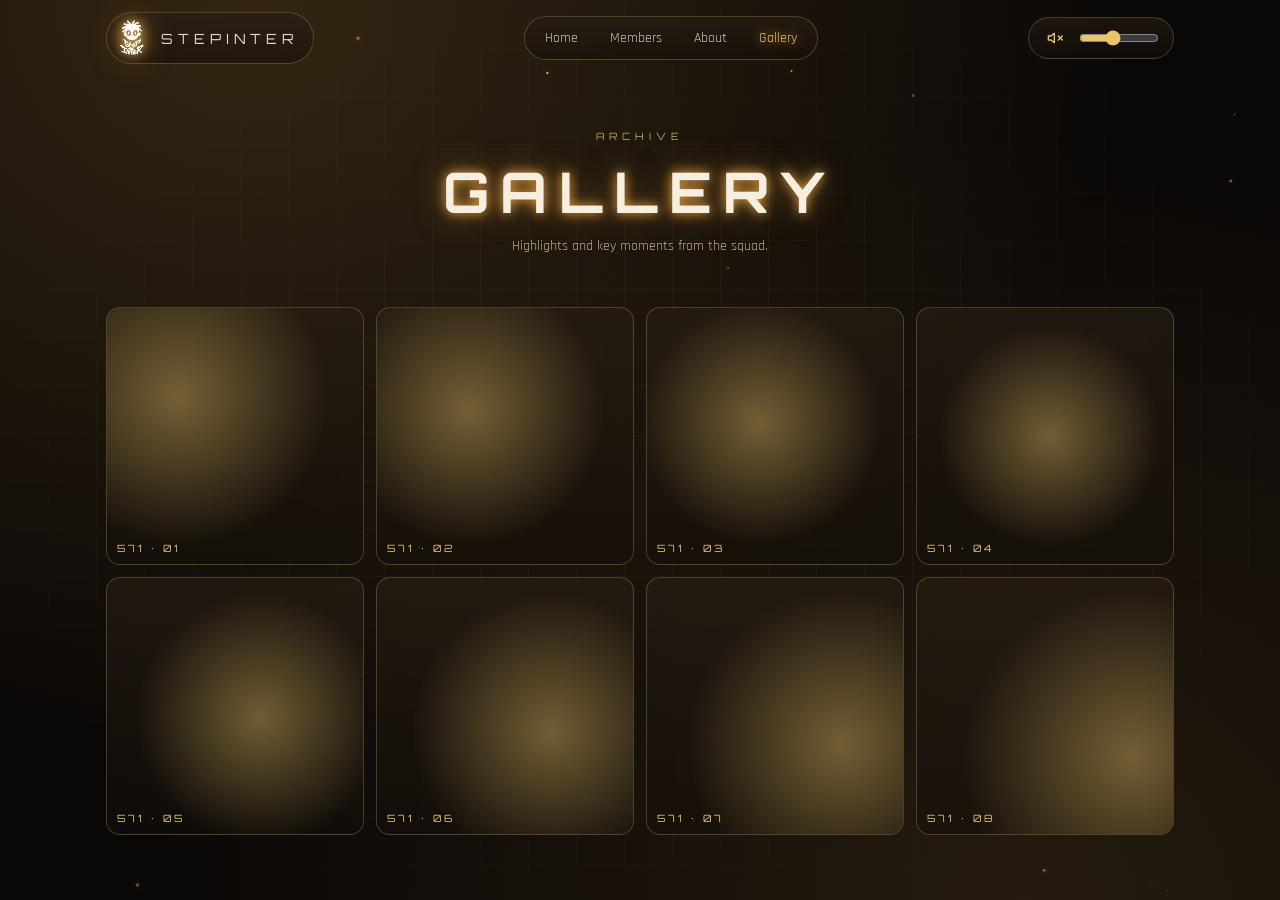
==== gallery.html @ 047aac61 "update" ====
<!DOCTYPE html>
<html lang="en">
<head>
<meta charset="UTF-8"/>
<meta name="viewport" content="width=device-width, initial-scale=1"/>
<title>Gallery — 571 / STEPINTER</title>
<meta name="description" content="Snapshots from the 571 / STEPINTER battlefront."/>
<link href="https://fonts.googleapis.com/css2?family=Orbitron:wght@500;700&family=Rajdhani:wght@400;600&display=swap" rel="stylesheet"/>
<link rel="stylesheet" href="styles.css"/>
</head>
<body>
<div id="nav-root"></div>
<main>
  <div class="bg-grid"></div>
  <canvas id="particles" class="particles"></canvas>
  <div class="container" style="position:relative;z-index:1">
    <header class="page-header">
      <p class="eyebrow">Archive</p>
      <h1 class="page-title text-glow">Gallery</h1>
      <p class="page-sub">Highlights and key moments from the squad.</p>
    </header>
    <div class="gal" id="gal"></div>
  </div>
</main>
<script src="app.js"></script>
<script>
  initNavbar("gallery");
  initParticles("particles", 30);
  const gal = document.getElementById("gal");
  let h = "";
  for(let n=1; n<=8; n++){
    h += `<div class="tile glass">
      <div class="glow" style="background: radial-gradient(circle at ${20+n*8}% ${30+n*5}%, rgba(232,196,106,.6), transparent 60%)"></div>
      <div class="lbl">571 · ${String(n).padStart(2,'0')}</div>
    </div>`;
  }
  gal.innerHTML = h;
</script>
</body>
</html>
---- styles.css ----
/* 571 / STEPINTER — static styles */
:root{
  --bg:#0a0807; --fg:#f6efe1; --muted:#bfae8a;
  --card:#15110d; --card2:#1d1812;
  --neon:#e8c46a; --neon-glow:#f0a946;
  --border:rgba(220,180,90,.35);
  --red:#ff5757;
}
*{box-sizing:border-box}
html,body{margin:0;padding:0;background:var(--bg);color:var(--fg);font-family:"Rajdhani","Inter",system-ui,sans-serif;-webkit-font-smoothing:antialiased;min-height:100%}
body{
  background-image:
    radial-gradient(ellipse at 20% 0%, rgba(240,170,70,.18), transparent 60%),
    radial-gradient(ellipse at 80% 100%, rgba(200,140,60,.14), transparent 60%);
  background-attachment:fixed;
}
a{color:inherit;text-decoration:none}
img{max-width:100%;display:block}
h1,h2,h3,.font-display{font-family:"Orbitron","Rajdhani",system-ui,sans-serif;letter-spacing:.02em;margin:0}
button{font-family:inherit;cursor:pointer}
.container{max-width:1100px;margin:0 auto;padding:0 16px}
.text-neon{color:var(--neon)}
.text-muted{color:var(--muted)}
.text-glow{text-shadow:0 0 12px var(--neon-glow),0 0 32px rgba(240,170,70,.5)}
.glass{background:linear-gradient(180deg, rgba(40,30,20,.65), rgba(20,15,10,.55));backdrop-filter:blur(14px);-webkit-backdrop-filter:blur(14px);border:1px solid rgba(220,180,90,.28);border-radius:14px}
.bg-grid{
  position:absolute;inset:0;
  background-image:
    linear-gradient(rgba(220,180,90,.08) 1px, transparent 1px),
    linear-gradient(90deg, rgba(220,180,90,.08) 1px, transparent 1px);
  background-size:48px 48px;
  -webkit-mask-image:radial-gradient(ellipse at center, black 40%, transparent 80%);
          mask-image:radial-gradient(ellipse at center, black 40%, transparent 80%);
  pointer-events:none;opacity:.55;
}

/* Navbar */
.nav{position:fixed;left:0;right:0;top:0;z-index:50}
.nav-inner{max-width:1100px;margin:12px auto 0;display:flex;align-items:center;justify-content:space-between;gap:12px;padding:0 16px}
.brand{display:flex;align-items:center;gap:10px;padding:6px 14px 6px 6px;border-radius:999px}
.brand-logo{position:relative;width:38px;height:38px;display:flex;align-items:center;justify-content:center}
.brand-logo::before{content:"";position:absolute;inset:0;border-radius:50%;background:radial-gradient(circle, rgba(240,180,80,.55) 0%, rgba(220,160,70,.25) 45%, transparent 70%);filter:blur(6px)}
.brand-logo img{position:relative;width:38px;height:38px;object-fit:contain;filter:drop-shadow(0 0 6px rgba(230,180,90,.85)) drop-shadow(0 0 14px rgba(220,150,60,.55))}
.brand-name{font-family:"Orbitron",sans-serif;font-size:14px;letter-spacing:.35em;color:rgba(246,239,225,.9)}
.nav-links{display:flex;gap:4px;padding:6px;border-radius:999px;list-style:none;margin:0}
.nav-links a{display:inline-block;padding:6px 14px;font-size:14px;color:rgba(246,239,225,.8);border-radius:999px;transition:color .2s}
.nav-links a:hover,.nav-links a.active{color:var(--neon);text-shadow:0 0 12px var(--neon-glow)}
.music{display:flex;align-items:center;gap:8px;padding:6px 12px;border-radius:999px}
.music button{background:transparent;border:0;color:var(--neon);width:28px;height:28px;display:flex;align-items:center;justify-content:center;border-radius:50%}
.music button:hover{color:#fff}
.music input[type=range]{width:80px;accent-color:var(--neon)}
@media(max-width:720px){
  .brand-name,.music input[type=range]{display:none}
  .nav-links a{padding:6px 10px;font-size:12px}
}

/* Layout */
main{position:relative;min-height:100vh;padding-top:96px;overflow-x:hidden}
.hero{position:relative;z-index:1;min-height:100vh;display:flex;flex-direction:column;align-items:center;justify-content:center;text-align:center;padding:60px 16px 40px}
.rings{pointer-events:none;position:absolute;left:50%;top:50%;width:120vmin;height:120vmin;transform:translate(-50%,-50%)}
.rings span{position:absolute;border-radius:50%;border:1px solid rgba(232,196,106,.18);animation:ring-spin 18s linear infinite}
.rings span:nth-child(1){inset:0}
.rings span:nth-child(2){inset:6%;animation-direction:reverse;border-color:rgba(232,196,106,.14)}
.rings span:nth-child(3){inset:14%;border-color:rgba(232,196,106,.1)}
@keyframes ring-spin{from{transform:rotate(0)}to{transform:rotate(360deg)}}

.hero-logo-wrap{position:relative;animation:fade-up .7s ease-out both}
.hero-logo-wrap::before{content:"";position:absolute;inset:-30px;background:radial-gradient(ellipse at center, rgba(240,180,80,.45) 0%, transparent 65%);filter:blur(40px);z-index:-1}
.hero-logo{width:78vw;max-width:560px;animation:float-y 6s ease-in-out infinite;filter:drop-shadow(0 0 45px rgba(240,170,70,.55))}
@keyframes float-y{0%,100%{transform:translateY(0)}50%{transform:translateY(-10px)}}
.slogan{margin-top:24px;font-size:18px;color:var(--muted);max-width:560px;animation:fade-up .7s .3s ease-out both}
.cta-wrap{margin-top:36px;display:flex;flex-direction:column;align-items:center;gap:12px;animation:fade-up .7s .4s ease-out both}
.cta{display:inline-flex;align-items:center;gap:10px;padding:14px 30px;border:1px solid rgba(232,196,106,.6);background:rgba(232,196,106,.1);border-radius:999px;color:var(--neon);font-family:"Orbitron",sans-serif;font-size:13px;letter-spacing:.3em;text-transform:uppercase;transition:all .25s}
.cta:hover{box-shadow:0 0 0 1px var(--neon) inset, 0 0 18px rgba(240,170,70,.35), 0 0 60px rgba(240,170,70,.18)}
.cta-sub{font-family:"Orbitron",sans-serif;font-size:10px;letter-spacing:.5em;color:var(--muted);text-transform:uppercase}
.platform{margin-top:50px;height:160px;width:100%;max-width:760px;position:relative}
.platform .p1{position:absolute;left:50%;bottom:24px;transform:translateX(-50%);width:75%;height:96px;border-top:1px solid rgba(232,196,106,.6);border-radius:50%;opacity:.7;filter:blur(2px)}
.platform .p2{position:absolute;left:50%;bottom:12px;transform:translateX(-50%);width:66%;height:64px;border-top:1px solid var(--neon);border-radius:50%;opacity:.9}
.platform .p3{position:absolute;left:50%;bottom:0;transform:translateX(-50%);width:50%;height:40px;background:rgba(232,196,106,.3);border-radius:50%;filter:blur(20px)}

footer{position:relative;z-index:1;border-top:1px solid var(--border);padding:30px 16px;margin-top:30px}
.foot-inner{max-width:1100px;margin:0 auto;display:flex;flex-direction:column;gap:16px;align-items:center;justify-content:space-between}
@media(min-width:640px){.foot-inner{flex-direction:row}}
.socials{display:flex;gap:10px}
.icon-btn{width:36px;height:36px;display:flex;align-items:center;justify-content:center;border-radius:50%;border:1px solid rgba(232,196,106,.4);color:var(--neon);transition:all .2s}
.icon-btn:hover{box-shadow:0 0 0 1px var(--neon) inset, 0 0 18px rgba(240,170,70,.35)}
.foot-tag{font-family:"Orbitron",sans-serif;font-size:10px;letter-spacing:.4em;color:var(--muted);text-transform:uppercase}

/* Page header */
.page-header{text-align:center;padding:24px 16px 8px;animation:fade-up .7s ease-out both}
.eyebrow{font-family:"Orbitron",sans-serif;font-size:10px;letter-spacing:.5em;text-transform:uppercase;color:rgba(232,196,106,.8)}
.page-title{margin-top:14px;font-size:clamp(32px,5vw,56px);text-transform:uppercase;letter-spacing:.2em}
.page-sub{margin-top:10px;font-size:14px;color:var(--muted)}
@keyframes fade-up{from{opacity:0;transform:translateY(14px)}to{opacity:1;transform:translateY(0)}}

/* Members */
.search{position:relative;max-width:560px;margin:24px auto 30px}
.search input{width:100%;padding:14px 16px 14px 42px;border-radius:999px;background:transparent;border:1px solid rgba(232,196,106,.4);color:var(--fg);font-size:14px;outline:none}
.search input:focus{border-color:var(--neon);box-shadow:0 0 0 1px var(--neon) inset, 0 0 18px rgba(240,170,70,.35)}
.search svg{position:absolute;left:16px;top:50%;transform:translateY(-50%);color:var(--neon)}
.cat-divider{display:flex;align-items:center;gap:12px;margin:0 0 20px}
.cat-divider .line{flex:1;height:1px;background:linear-gradient(to right, transparent, rgba(232,196,106,.6))}
.cat-divider .line.right{background:linear-gradient(to left, transparent, rgba(232,196,106,.6))}
.cat-divider h3{font-family:"Orbitron",sans-serif;font-size:13px;letter-spacing:.4em;color:var(--neon);text-transform:uppercase;text-shadow:0 0 12px var(--neon-glow)}
.cat-section{margin-bottom:42px;animation:fade-up .7s ease-out both}
.grid{display:grid;gap:14px}
.grid.founder{max-width:560px;margin:0 auto}
.grid.leader{grid-template-columns:1fr}
@media(min-width:640px){.grid.leader{grid-template-columns:1fr 1fr}.grid.member{grid-template-columns:1fr 1fr}}
@media(min-width:1024px){.grid.member{grid-template-columns:repeat(3,1fr)}}
.grid.member{grid-template-columns:1fr}

.card{padding:18px;display:flex;align-items:center;gap:14px;transition:transform .25s, box-shadow .25s;position:relative;overflow:hidden}
.card:hover{transform:translateY(-4px);box-shadow:0 0 0 1px var(--neon) inset, 0 0 18px rgba(240,170,70,.35)}
.avatar{position:relative;width:56px;height:56px;border-radius:50%;overflow:hidden;background:#1d1812;border:1px solid rgba(232,196,106,.4);box-shadow:0 0 18px rgba(240,170,70,.35);flex-shrink:0}
.avatar.large{width:64px;height:64px}
.avatar img{width:100%;height:100%;object-fit:cover}
.avatar img.contain{object-fit:contain;padding:6px}
.dot{position:absolute;right:-2px;bottom:-2px;width:12px;height:12px;border-radius:50%;border:2px solid var(--card)}
.dot.online{background:#34d399;box-shadow:0 0 10px rgba(80,255,180,.9)}
.dot.offline{background:rgba(180,160,120,.6)}
.card-info{flex:1;min-width:0}
.card-info h3{font-family:"Orbitron",sans-serif;font-size:16px;color:var(--fg);overflow:hidden;text-overflow:ellipsis;white-space:nowrap}
.card-info .role{font-size:12px;letter-spacing:.18em;text-transform:uppercase;color:rgba(232,196,106,.9);margin-top:2px;overflow:hidden;text-overflow:ellipsis;white-space:nowrap}
.badge{display:inline-block;margin-top:6px;padding:2px 8px;border:1px solid rgba(232,196,106,.4);background:rgba(232,196,106,.1);border-radius:6px;font-size:10px;letter-spacing:.18em;color:var(--neon);text-transform:uppercase}
.fb{width:40px;height:40px;display:flex;align-items:center;justify-content:center;border-radius:50%;border:1px solid rgba(232,196,106,.4);color:var(--neon);flex-shrink:0;transition:all .2s}
.fb:hover{color:#fff;box-shadow:0 0 0 1px var(--neon) inset, 0 0 18px rgba(240,170,70,.35)}

/* Gallery */
.gal{margin-top:30px;display:grid;gap:12px;grid-template-columns:repeat(2,1fr)}
@media(min-width:640px){.gal{grid-template-columns:repeat(3,1fr)}}
@media(min-width:1024px){.gal{grid-template-columns:repeat(4,1fr)}}
.tile{position:relative;aspect-ratio:1/1;border-radius:14px;overflow:hidden;transition:transform .25s, box-shadow .25s}
.tile:hover{transform:translateY(-4px);box-shadow:0 0 0 1px var(--neon) inset, 0 0 18px rgba(240,170,70,.35)}
.tile .glow{position:absolute;inset:0;opacity:.7}
.tile .lbl{position:absolute;left:0;right:0;bottom:0;padding:10px;font-family:"Orbitron",sans-serif;font-size:10px;letter-spacing:.3em;color:var(--neon);text-transform:uppercase}

/* Admin */
.admin-bar{display:flex;flex-wrap:wrap;align-items:center;justify-content:space-between;gap:12px;margin-bottom:20px}
.btn{display:inline-flex;align-items:center;gap:8px;padding:8px 16px;border-radius:999px;font-size:13px;background:transparent;border:1px solid rgba(255,255,255,.2);color:rgba(246,239,225,.85);transition:all .2s}
.btn:hover{border-color:rgba(255,255,255,.4)}
.btn.primary{border-color:var(--neon);background:rgba(232,196,106,.2);color:var(--neon);font-weight:600}
.btn.primary:disabled{opacity:.4;cursor:not-allowed}
.btn.gold{border-color:rgba(232,196,106,.4);color:var(--neon)}
.btn.gold:hover{box-shadow:0 0 0 1px var(--neon) inset, 0 0 18px rgba(240,170,70,.35)}
.btn.danger{border-color:rgba(255,87,87,.4);color:var(--red)}
.btn.danger:hover{border-color:var(--red)}
.saved-badge{font-size:12px;color:#34d399}
.row{padding:18px;border:1px solid rgba(232,196,106,.2);border-radius:14px;margin-bottom:14px;display:flex;flex-direction:column;gap:14px}
@media(min-width:640px){.row{flex-direction:row;align-items:flex-start}}
.av-edit{display:flex;flex-direction:column;align-items:center;gap:8px}
.av-edit .avatar{width:80px;height:80px}
.av-edit .placeholder{display:flex;align-items:center;justify-content:center;width:100%;height:100%;font-family:"Orbitron",sans-serif;font-size:18px;color:var(--fg)}
.av-edit-btns{display:flex;gap:6px}
.mini-btn{padding:4px 8px;font-size:10px;letter-spacing:.1em;text-transform:uppercase;border-radius:6px;border:1px solid rgba(232,196,106,.4);background:transparent;color:var(--neon)}
.mini-btn.clear{border-color:rgba(255,255,255,.2);color:rgba(246,239,225,.7)}
.fields{flex:1;display:grid;gap:12px;grid-template-columns:1fr}
@media(min-width:640px){.fields{grid-template-columns:1fr 1fr}}
.fields label{display:block}
.fields .full{grid-column:1/-1}
.fields .lab{display:block;margin-bottom:4px;font-size:10px;letter-spacing:.2em;text-transform:uppercase;color:rgba(232,196,106,.8)}
.fields input,.fields select{width:100%;padding:8px 12px;border-radius:6px;background:transparent;border:1px solid rgba(255,255,255,.15);color:var(--fg);font-size:14px;outline:none;font-family:inherit}
.fields select{background:#15110d}
.fields input:focus,.fields select:focus{border-color:var(--neon)}
.del{width:36px;height:36px;border-radius:50%;border:1px solid rgba(255,87,87,.4);color:var(--red);background:transparent;display:flex;align-items:center;justify-content:center;flex-shrink:0}
.del:hover{border-color:var(--red)}
.err{font-size:10px;color:var(--red)}

/* Toast */
.toast{position:fixed;right:20px;bottom:20px;z-index:100;background:#15110d;border:1px solid var(--neon);color:var(--neon);padding:12px 18px;border-radius:10px;box-shadow:0 0 18px rgba(240,170,70,.4);font-size:13px;opacity:0;transform:translateY(10px);transition:all .25s}
.toast.show{opacity:1;transform:translateY(0)}

/* Admin gate */
.gate{display:flex;align-items:center;justify-content:center;min-height:100vh;padding:80px 16px 16px;position:relative}
.gate form{position:relative;z-index:1;width:100%;max-width:380px;padding:28px;border:1px solid rgba(232,196,106,.4);border-radius:18px;animation:fade-up .7s ease-out both}
.gate .ico{width:48px;height:48px;border-radius:50%;border:1px solid rgba(232,196,106,.6);background:rgba(232,196,106,.1);display:flex;align-items:center;justify-content:center;margin:0 auto 12px;color:var(--neon)}
.gate h1{margin-top:8px;font-size:24px;text-transform:uppercase;letter-spacing:.2em;text-align:center}
.gate .lab{display:block;margin-bottom:4px;margin-top:18px;font-size:10px;letter-spacing:.2em;text-transform:uppercase;color:rgba(232,196,106,.8)}
.gate input{width:100%;padding:8px 12px;border-radius:6px;background:transparent;border:1px solid rgba(255,255,255,.15);color:var(--fg);font-size:14px;outline:none}
.gate input:focus{border-color:var(--neon)}
.gate .actions{display:flex;gap:8px;margin-top:20px}
.gate .actions button{flex:1}
.about-wrap{position:relative;z-index:1;max-width:760px;margin:0 auto;padding:80px 16px;text-align:center;min-height:70vh;display:flex;flex-direction:column;justify-content:center;align-items:center}
.about-wrap h1{font-size:clamp(36px,7vw,64px);text-transform:uppercase;letter-spacing:.2em;animation:fade-up .7s ease-out both}
.about-wrap p{margin-top:24px;font-family:"Orbitron",sans-serif;font-size:14px;letter-spacing:.4em;text-transform:uppercase;color:var(--neon);animation:fade-up .7s .2s ease-out both}

/* Particles canvas */
canvas.particles{position:absolute;inset:0;width:100%;height:100%;pointer-events:none;z-index:0}

/* Empty state */
.empty{text-align:center;color:var(--muted);font-size:14px;padding:20px}
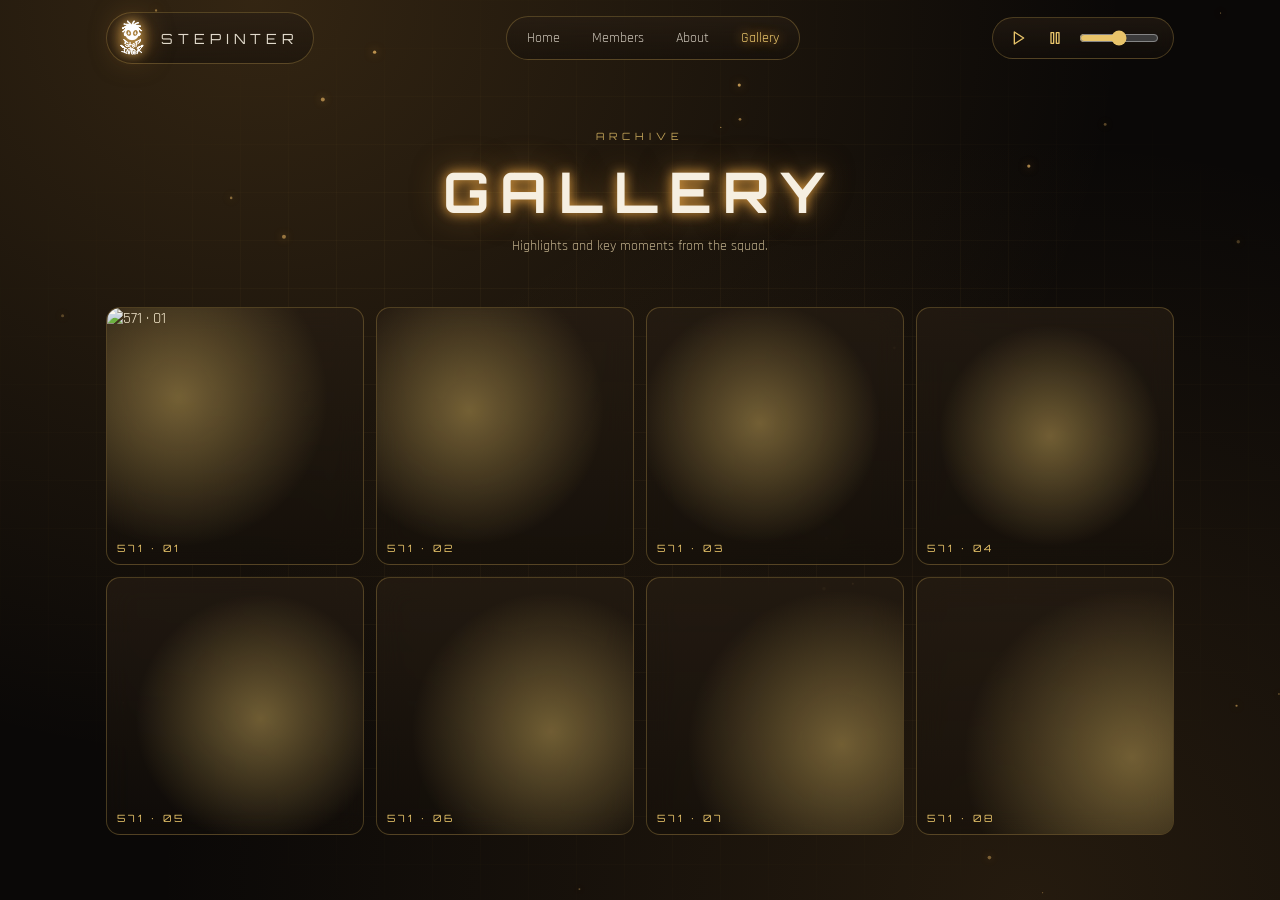
==== commit 32cf9b34: "Update gallery.html" ====
--- a/gallery.html
+++ b/gallery.html
@@ -29,7 +29,12 @@
   const gal = document.getElementById("gal");
   let h = "";
   for(let n=1; n<=8; n++){
+    let imgHtml = "";
+    if(n === 1){
+      imgHtml = `<img src="https://i.imgur.com/4HdhjrP.jpeg" alt="571 · 01" style="position:absolute;inset:0;width:100%;height:100%;object-fit:cover;">`;
+    }
     h += `<div class="tile glass">
+      ${imgHtml}
       <div class="glow" style="background: radial-gradient(circle at ${20+n*8}% ${30+n*5}%, rgba(232,196,106,.6), transparent 60%)"></div>
       <div class="lbl">571 · ${String(n).padStart(2,'0')}</div>
     </div>`;
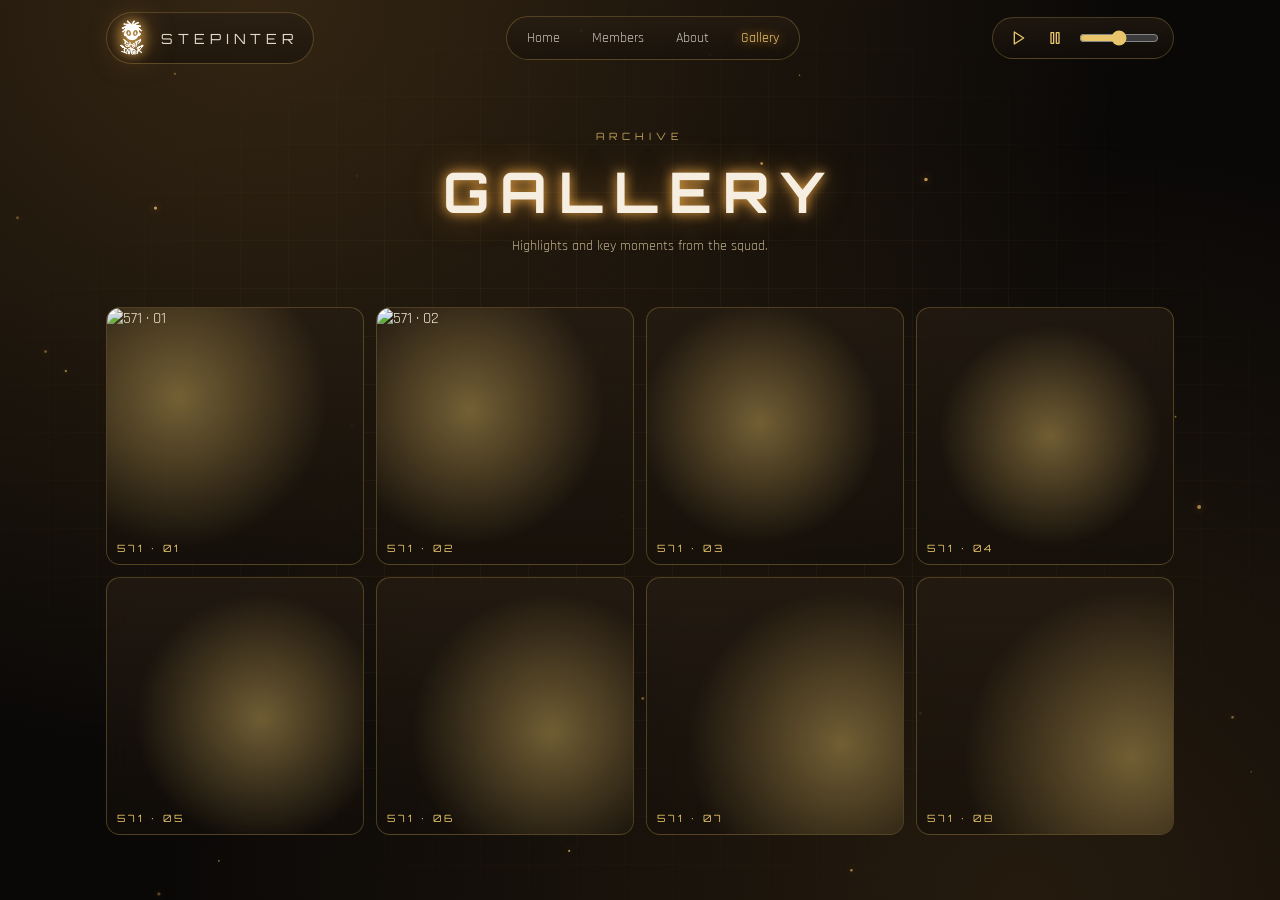
==== commit 516d57e2: "Update gallery.html" ====
--- a/gallery.html
+++ b/gallery.html
@@ -32,6 +32,8 @@
     let imgHtml = "";
     if(n === 1){
       imgHtml = `<img src="https://i.imgur.com/4HdhjrP.jpeg" alt="571 · 01" style="position:absolute;inset:0;width:100%;height:100%;object-fit:cover;">`;
+    } else if(n === 2){
+      imgHtml = `<img src="https://i.imgur.com/mErV4MY.jpeg" alt="571 · 02" style="position:absolute;inset:0;width:100%;height:100%;object-fit:cover;">`;
     }
     h += `<div class="tile glass">
       ${imgHtml}
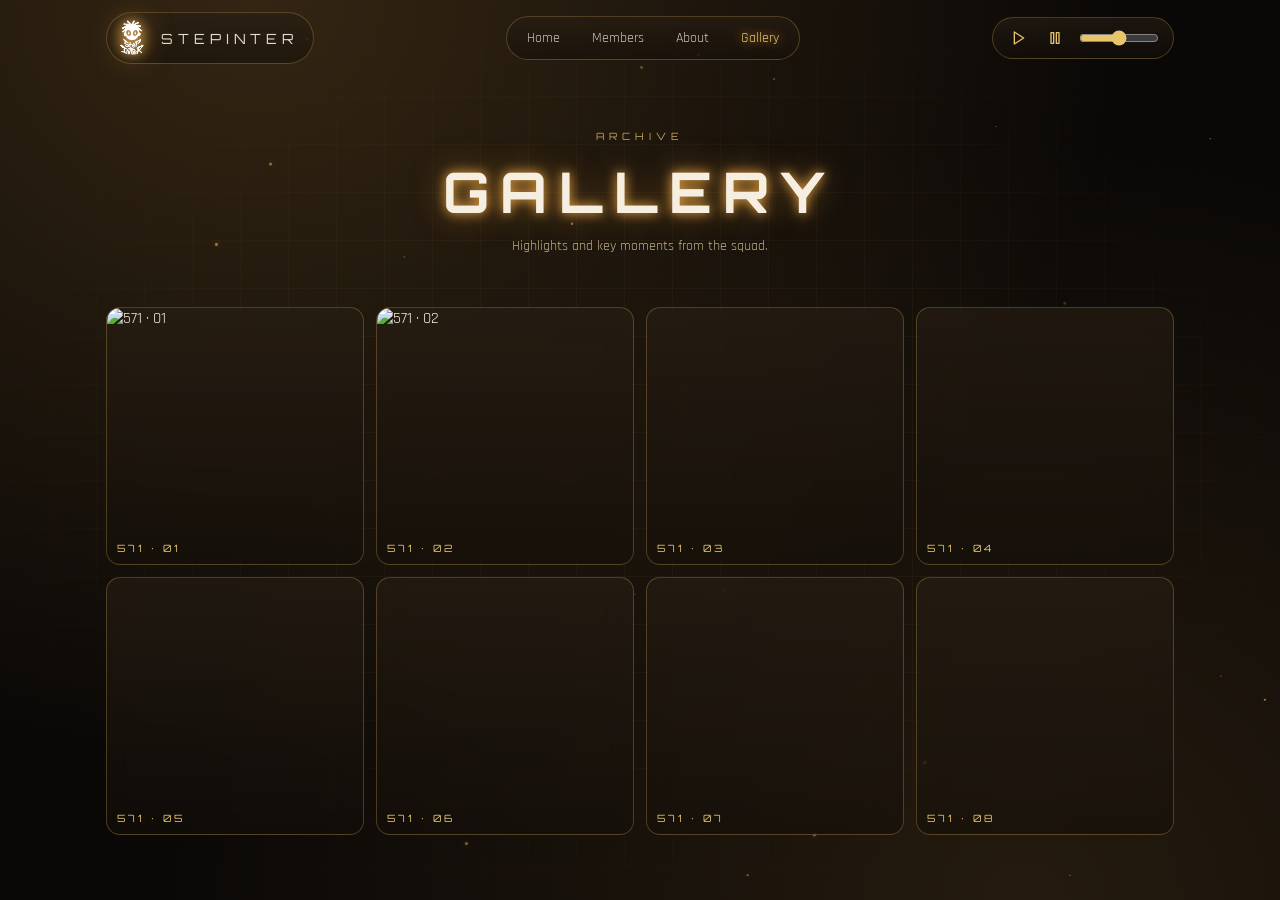
==== commit f88c5947: "Update gallery.html" ====
--- a/gallery.html
+++ b/gallery.html
@@ -37,7 +37,6 @@
     }
     h += `<div class="tile glass">
       ${imgHtml}
-      <div class="glow" style="background: radial-gradient(circle at ${20+n*8}% ${30+n*5}%, rgba(232,196,106,.6), transparent 60%)"></div>
       <div class="lbl">571 · ${String(n).padStart(2,'0')}</div>
     </div>`;
   }
